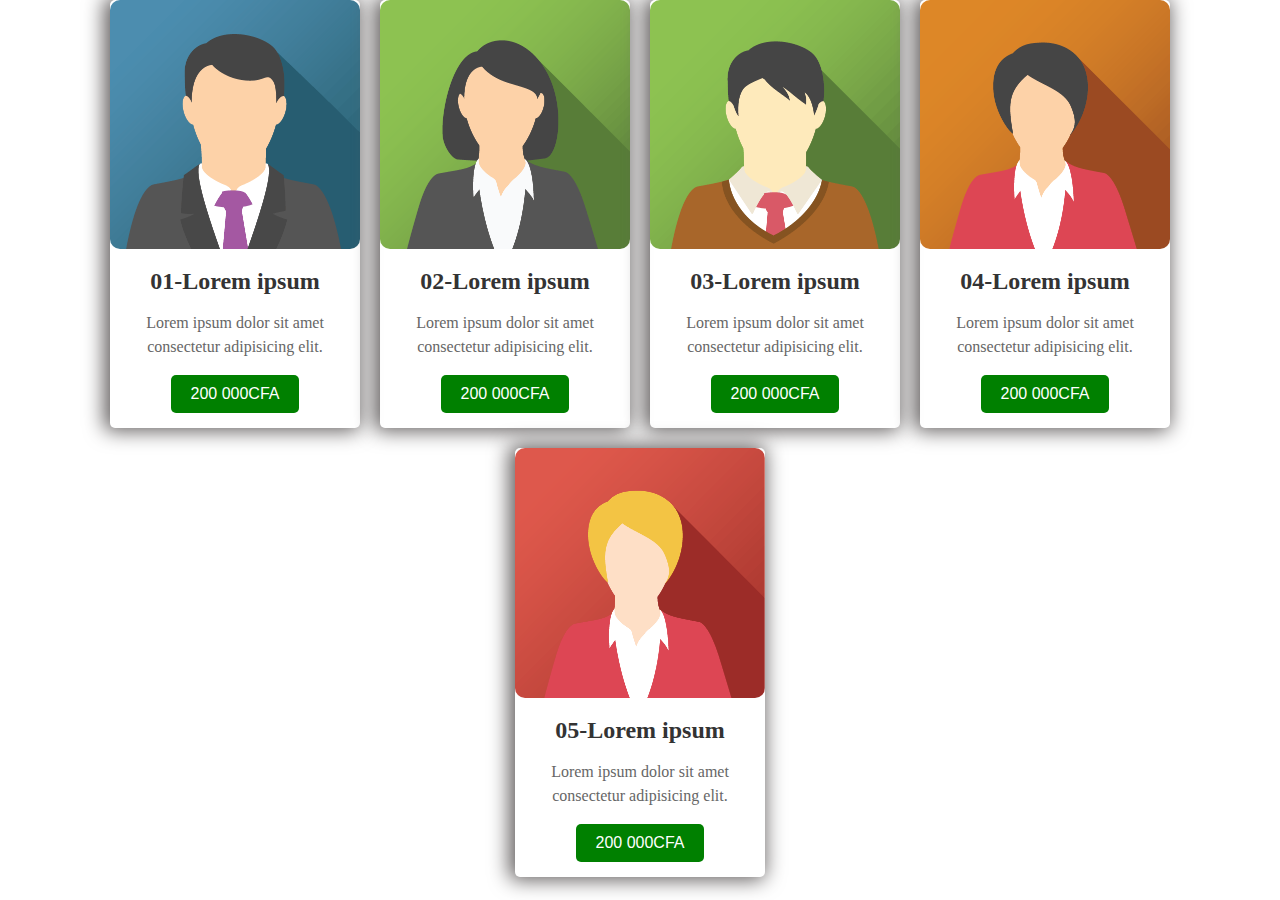
==== flexbox.html @ 581eb345 "flexbox-V.1" ====
<!DOCTYPE html>
<html lang="en">
<head>
  <meta charset="UTF-8">
  <meta name="viewport" content="width=device-width, initial-scale=1.0">

  <link rel="stylesheet" href="/css/style.css">
  <title>Document</title>
</head>
<body>

<div class="box-container">

  <div class="box">
    <img src="resources/team-01.png" alt="IMG-1">

    <h3>01-Lorem ipsum </h3>

    <p>Lorem ipsum dolor sit amet consectetur adipisicing elit.</p>

    <button class="btn"> 200 000CFA</button>

  </div>

  <div class="box">
    <img src="resources/team-02.png" alt="IMG-1">

    <h3>02-Lorem ipsum </h3>

    <p>Lorem ipsum dolor sit amet consectetur adipisicing elit.</p>

    <button class="btn"> 200 000CFA</button>

  </div>

  <div class="box">
    <img src="resources/team-03.png" alt="IMG-1">

    <h3>03-Lorem ipsum </h3>

    <p>Lorem ipsum dolor sit amet consectetur adipisicing elit.</p>

    <button class="btn"> 200 000CFA</button>

  </div>

  <div class="box">
    <img src="resources/team-04.png" alt="IMG-1">

    <h3>04-Lorem ipsum </h3>

    <p>Lorem ipsum dolor sit amet consectetur adipisicing elit.</p>

    <button class="btn"> 200 000CFA</button>

  </div>

  <div class="box">
    <img src="resources/team-05.png" alt="IMG-1">

    <h3>05-Lorem ipsum </h3>

    <p>Lorem ipsum dolor sit amet consectetur adipisicing elit.</p>

    <button class="btn"> 200 000CFA</button>

  </div>

</div>



</body>
</html>
---- css/style.css ----
body{
  margin: 0;
  padding: 0;
}
.box-container{
  display: flex;
  justify-content: center;
  align-items: center;
  flex-wrap: wrap;
  gap: 20px;
}

.box{
  width: 250px;
  text-align: center;
    border-radius: 5px;
    box-shadow: -3px 0px 20px 3px #625e5e;
}

.box img{
  max-width: 100%;
  border-radius: 10px;
}

.box h3{
  font-size: 1.5rem;
  color:#333;
  margin: 15px 0 ;
}

.box p{
  font-size: 1rem;
  color:#666;
  line-height:1.5 ;
}

.box .btn{
  background-color: green;
  border: none;
  /* border: 1px solid red; */
  color: white;
  border-radius: 5px;
  padding: 10px 20px;
  font-size: 1em;
  transition: background-color .3s ;
  margin-bottom: 15px;
  /* transition: border 5s ; */
} 
.box .btn:hover{
  background-color: rgb(4, 243, 4);
  color: black;
  /* border: 5px solid red; */

}
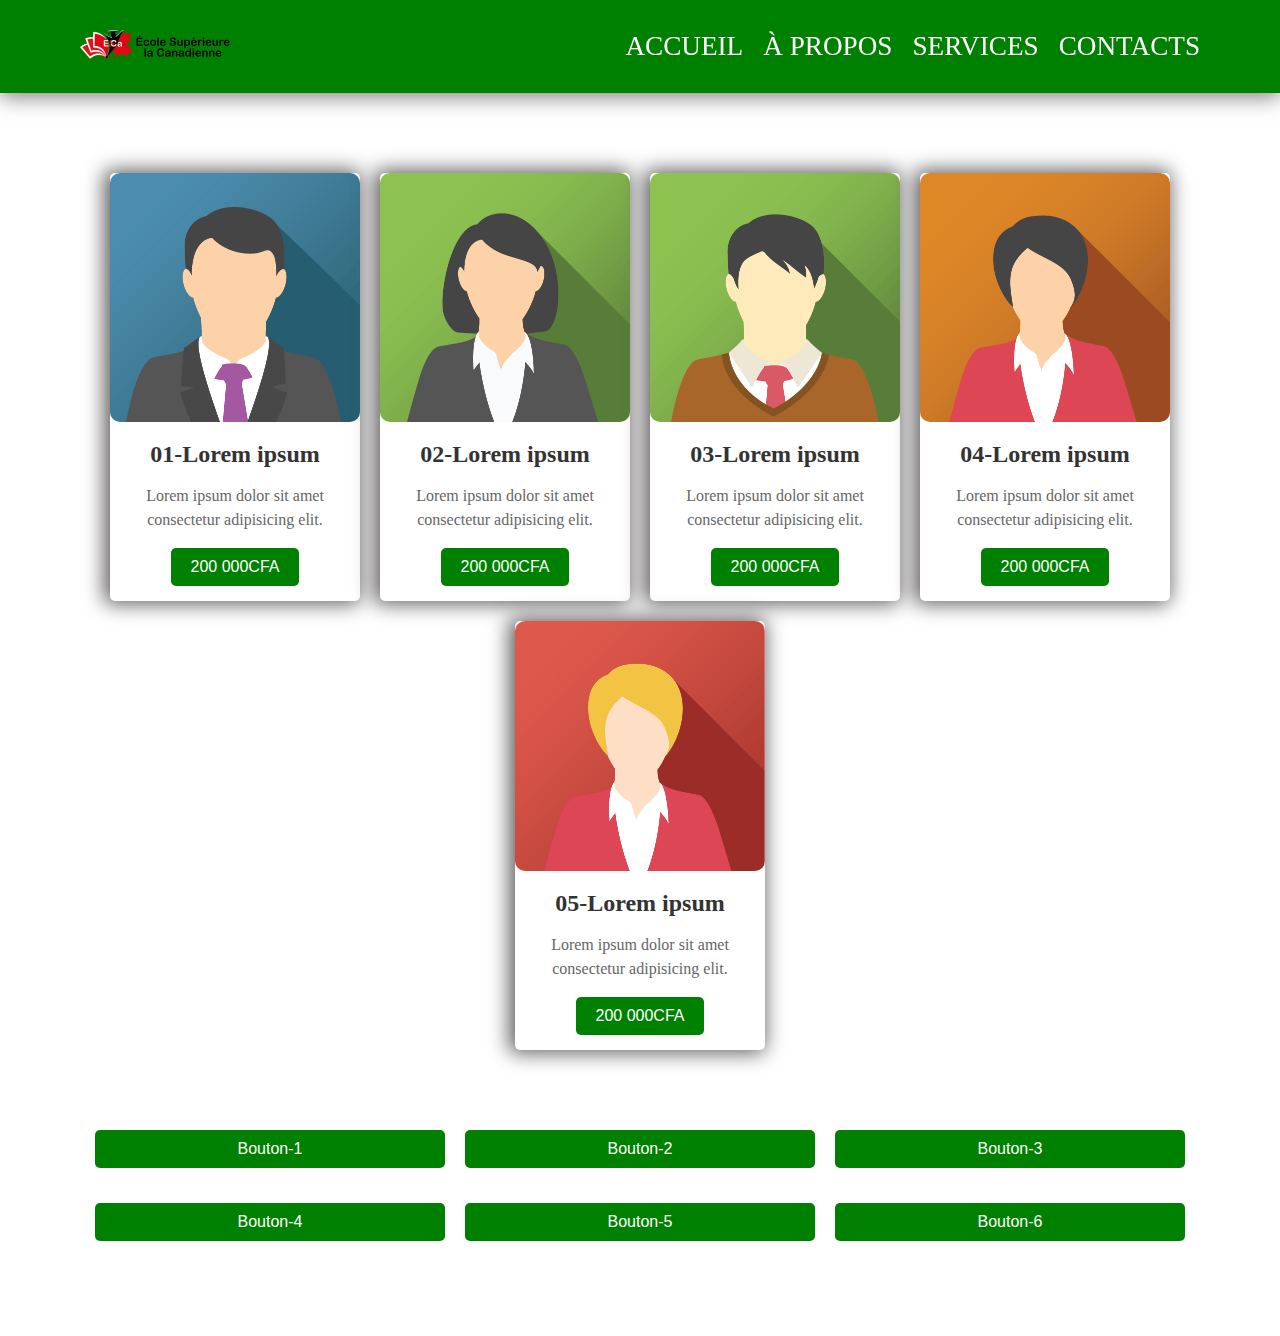
==== commit 1c5c34ba: "header" ====
--- a/flexbox.html
+++ b/flexbox.html
@@ -1,5 +1,6 @@
 <!DOCTYPE html>
 <html lang="en">
+
 <head>
   <meta charset="UTF-8">
   <meta name="viewport" content="width=device-width, initial-scale=1.0">
@@ -7,68 +8,96 @@
   <link rel="stylesheet" href="/css/style.css">
   <title>Document</title>
 </head>
+
 <body>
+<header>
+  <div class="logo">
+    <img src="/resources/ESCa-final-site-300x57.png.webp" alt="ESCa" >
+  </div>
 
-<div class="box-container">
+ <nav>
+  <ul>
+    <li><a href="#">Accueil</a> </li>
+    <li><a href="#">à propos</a> </li>
+    <li><a href="#">Services</a> </li>
+    <li><a href="#">Contacts</a> </li>
+  </ul>
 
-  <div class="box">
-    <img src="resources/team-01.png" alt="IMG-1">
+ </nav> 
+</header>
 
-    <h3>01-Lorem ipsum </h3>
 
-    <p>Lorem ipsum dolor sit amet consectetur adipisicing elit.</p>
 
-    <button class="btn"> 200 000CFA</button>
+
+  <div class="box-container">
+
+    <div class="box">
+      <img src="resources/team-01.png" alt="IMG-1">
+
+      <h3>01-Lorem ipsum </h3>
+
+      <p>Lorem ipsum dolor sit amet consectetur adipisicing elit.</p>
+
+      <button class="btn"> 200 000CFA</button>
+
+    </div>
+
+    <div class="box">
+      <img src="resources/team-02.png" alt="IMG-1">
+
+      <h3>02-Lorem ipsum </h3>
+
+      <p>Lorem ipsum dolor sit amet consectetur adipisicing elit.</p>
+
+      <button class="btn"> 200 000CFA</button>
+
+    </div>
+
+    <div class="box">
+      <img src="resources/team-03.png" alt="IMG-1">
+
+      <h3>03-Lorem ipsum </h3>
+
+      <p>Lorem ipsum dolor sit amet consectetur adipisicing elit.</p>
+
+      <button class="btn"> 200 000CFA</button>
+
+    </div>
+
+    <div class="box">
+      <img src="resources/team-04.png" alt="IMG-1">
+
+      <h3>04-Lorem ipsum </h3>
+
+      <p>Lorem ipsum dolor sit amet consectetur adipisicing elit.</p>
+
+      <button class="btn"> 200 000CFA</button>
+
+    </div>
+
+    <div class="box">
+      <img src="resources/team-05.png" alt="IMG-1">
+
+      <h3>05-Lorem ipsum </h3>
+
+      <p>Lorem ipsum dolor sit amet consectetur adipisicing elit.</p>
+
+      <button class="btn"> 200 000CFA</button>
+
+    </div>
 
   </div>
 
-  <div class="box">
-    <img src="resources/team-02.png" alt="IMG-1">
-
-    <h3>02-Lorem ipsum </h3>
-
-    <p>Lorem ipsum dolor sit amet consectetur adipisicing elit.</p>
-
-    <button class="btn"> 200 000CFA</button>
-
+  <div class="container">
+    <button>Bouton-1</button>
+    <button>Bouton-2</button>
+    <button>Bouton-3</button>
+    <button>Bouton-4</button>
+    <button>Bouton-5</button>
+    <button>Bouton-6</button>
   </div>
-
-  <div class="box">
-    <img src="resources/team-03.png" alt="IMG-1">
-
-    <h3>03-Lorem ipsum </h3>
-
-    <p>Lorem ipsum dolor sit amet consectetur adipisicing elit.</p>
-
-    <button class="btn"> 200 000CFA</button>
-
-  </div>
-
-  <div class="box">
-    <img src="resources/team-04.png" alt="IMG-1">
-
-    <h3>04-Lorem ipsum </h3>
-
-    <p>Lorem ipsum dolor sit amet consectetur adipisicing elit.</p>
-
-    <button class="btn"> 200 000CFA</button>
-
-  </div>
-
-  <div class="box">
-    <img src="resources/team-05.png" alt="IMG-1">
-
-    <h3>05-Lorem ipsum </h3>
-
-    <p>Lorem ipsum dolor sit amet consectetur adipisicing elit.</p>
-
-    <button class="btn"> 200 000CFA</button>
-
-  </div>
-
-</div>
-
 
 
 </body>
+
 </html>--- a/css/style.css
+++ b/css/style.css
@@ -3,15 +3,60 @@
   margin: 0;
   padding: 0;
 }
+/************ Flexbox  header****************/
+
+header{
+  display: flex;
+  align-items: center;
+  justify-content: space-between;
+  background-color:green;
+  padding: 15px 80px;
+  margin-bottom: 80px;
+  position:sticky;
+  top: 0;
+  z-index:1001 ;
+  box-shadow: 0 4px 20px rgba(0, 0, 0, 0.5);
+
+  /* position: fixed;
+  width: 100%; */
+
+
+  /* width: 100%;
+  position : fixed; */
+}
+header div.logo img {
+  width: 50%;
+}
+header nav ul{
+  display: flex; 
+  gap:20px
+}
+header nav ul li{
+ list-style:none;
+}
+header nav ul li a{
+ text-decoration: none;
+ color:white;
+ font-size: 1.7rem;
+ text-transform: uppercase;
+}
+
+header nav ul li a:hover {
+    color: yellow; /* Couleur du texte au survol */
+}
+
+/************ Flexbox ****************/
 .box-container{
   display: flex;
   justify-content: center;
   align-items: center;
   flex-wrap: wrap;
   gap: 20px;
+  /* flex-direction: column-reverse; */
 }
 
 .box{
+  z-index: 10;
   width: 250px;
   text-align: center;
     border-radius: 5px;
@@ -53,3 +98,28 @@
   /* border: 5px solid red; */
 
 }
+/************ Flexbox  container  ****************/
+
+.container{
+  margin: 80px 0;
+  display: flex;
+  gap: 20px;
+  flex-wrap: wrap;
+  /* flex-direction: column; */
+  justify-content: center;
+  align-items: center;
+ 
+}
+
+.container button{
+  background-color: green;
+  border: none;
+  /* border: 1px solid red; */
+  color: white;
+  border-radius: 5px;
+  padding: 10px 20px;
+  font-size: 1em;
+  transition: background-color .3s ;
+  margin-bottom: 15px;
+width: 350px;
+}